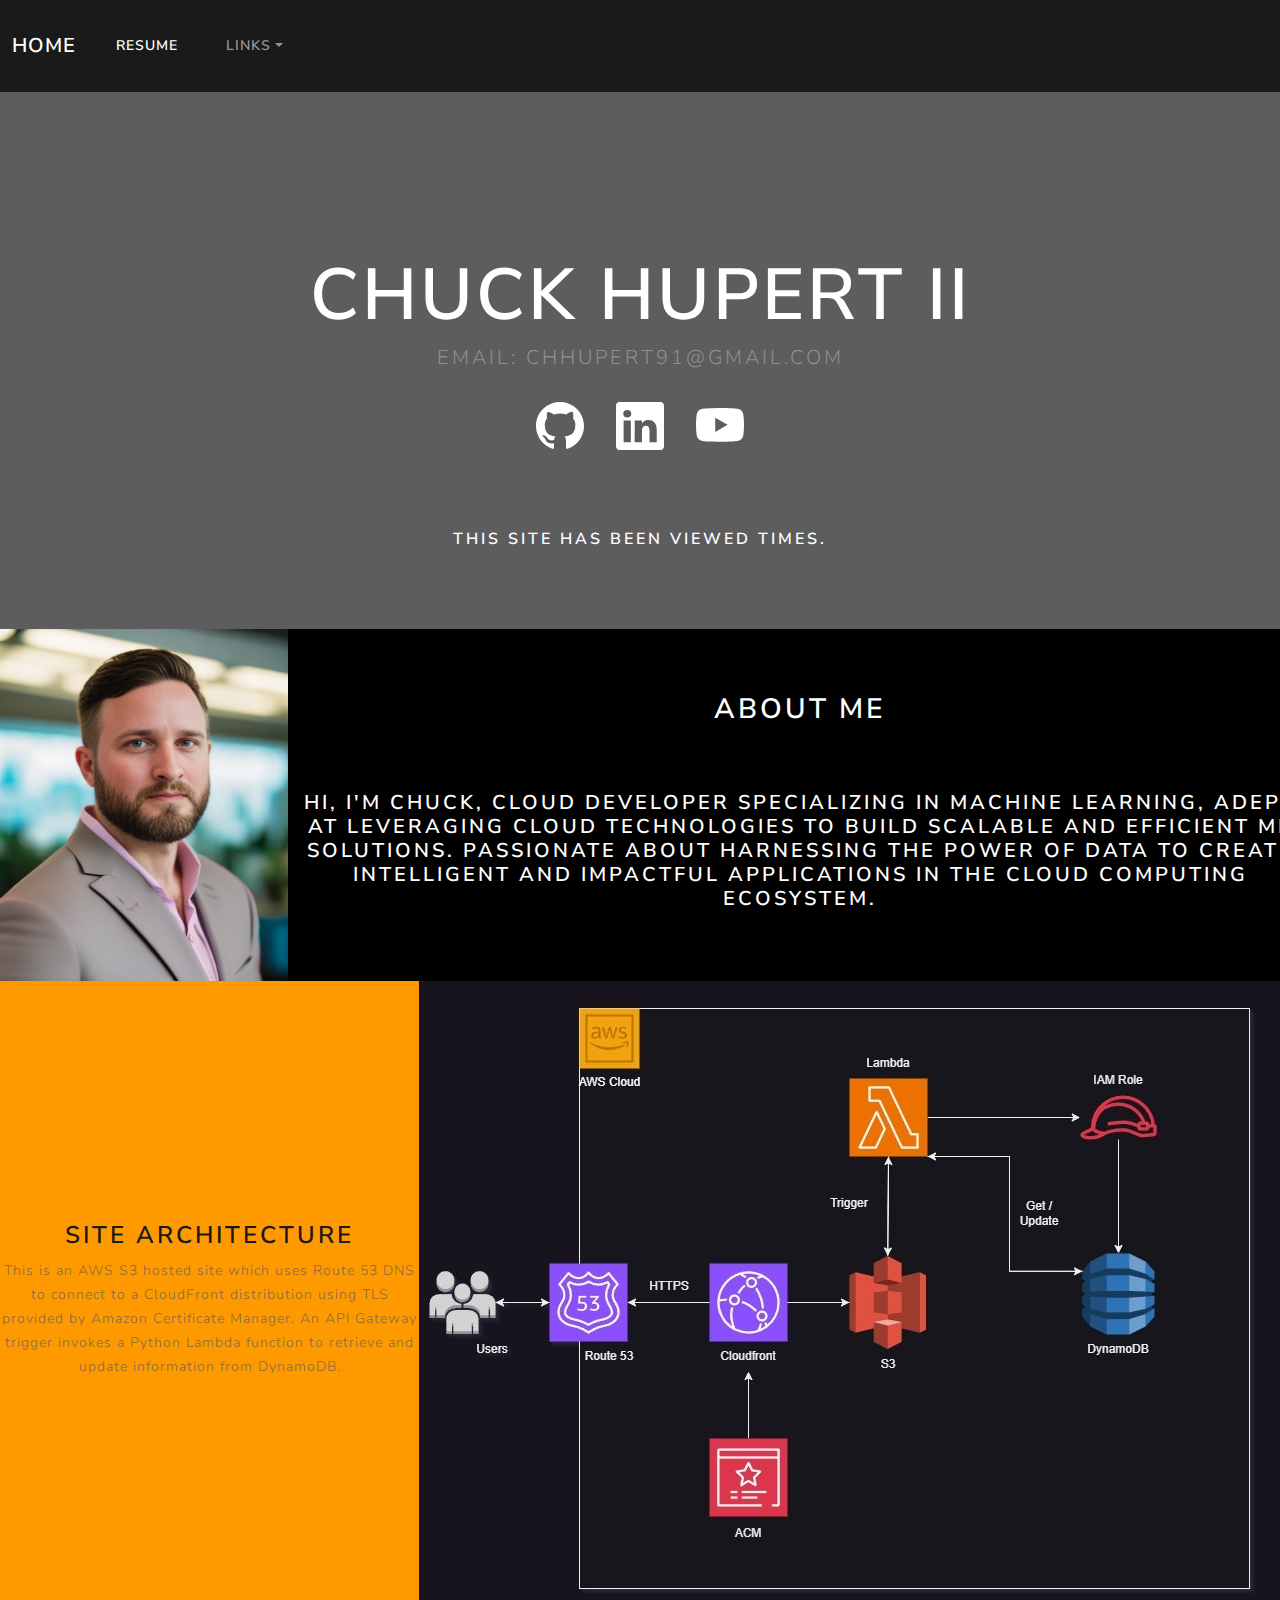
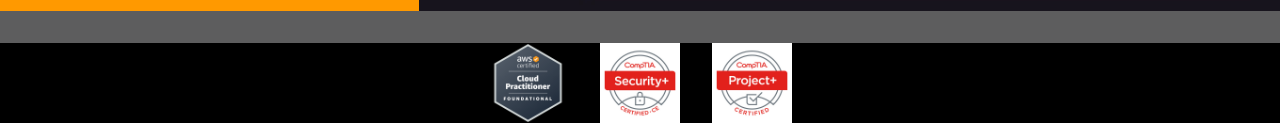
==== index.html @ 1b9974d5 "moved cert icons" ====
<!DOCTYPE html>
<html lang="en">
<head>
  <meta charset="UTF-8">
  <meta name="viewport" content="width=device-width, initial-scale=1.0">
  <link rel="stylesheet" href="style.css">
  <title>Home</title>

</head>
<body style="background-color:#5d5d5e;">

  <nav class="navbar navbar-expand-lg bg-primary" data-bs-theme="dark">
    <div class="container-fluid">
      <a class="navbar-brand">Home</a>
      <button class="navbar-toggler" type="button" data-bs-toggle="collapse" data-bs-target="#navbarColor01" aria-controls="navbarColor01" aria-expanded="false" aria-label="Toggle navigation">
        <span class="navbar-toggler-icon"></span>
      </button>
      <div class="collapse navbar-collapse" id="navbarColor01">
        <ul class="navbar-nav me-auto">
          <li class="nav-item">
            <a class="nav-link active" href="resume.html">Resume
              <span class="visually-hidden">(current)</span>
            </a>
          </li>
          <li class="nav-item dropdown">
            <a class="nav-link dropdown-toggle" data-bs-toggle="dropdown" role="button" aria-haspopup="true" aria-expanded="false">Links</a>
            <div class="dropdown-menu">
              <a class="dropdown-item" href="https://www.linkedin.com/in/chuckhupertii/">LinkedIn</a>
              <a class="dropdown-item" href="https://www.youtube.com/channel/UC_Lkq87SZ2rTUPP-RL7lTNA">YouTube</a>
              <a class="dropdown-item" href="https://github.com/chupert91">GitHub</a>
              <div class="dropdown-divider"></div>
              <a class="dropdown-item" href="https://www.outrunfootball.com">Outrun WebApp</a>
            </div>
          </li>
        </ul>
      </div>
    </div>
  </nav>

  <header class="home-header" style="text-align:center;">
    <h1 style="font-size:72px; color:#fff;">Chuck Hupert II</h1>
    <h3 class="lead" style="color:#908e91;">Email: chhupert91@gmail.com</h3>
  </header>

  <div class="basic-grid" style="display: flex; width: 100%; margin-top: 2rem;">
    <div style="display:inline; text-align:center; margin-left:auto; padding-right:1rem;">
      <a href="https://github.com/chupert91" target="_blank" >
        <svg xmlns="http://www.w3.org/2000/svg" width="3rem" height="3rem" fill="#fff" class="bi bi-github" viewBox="0 0 16 16">
          <path d="M8 0C3.58 0 0 3.58 0 8c0 3.54 2.29 6.53 5.47 7.59.4.07.55-.17.55-.38 0-.19-.01-.82-.01-1.49-2.01.37-2.53-.49-2.69-.94-.09-.23-.48-.94-.82-1.13-.28-.15-.68-.52-.01-.53.63-.01 1.08.58 1.23.82.72 1.21 1.87.87 2.33.66.07-.52.28-.87.51-1.07-1.78-.2-3.64-.89-3.64-3.95 0-.87.31-1.59.82-2.15-.08-.2-.36-1.02.08-2.12 0 0 .67-.21 2.2.82.64-.18 1.32-.27 2-.27.68 0 1.36.09 2 .27 1.53-1.04 2.2-.82 2.2-.82.44 1.1.16 1.92.08 2.12.51.56.82 1.27.82 2.15 0 3.07-1.87 3.75-3.65 3.95.29.25.54.73.54 1.48 0 1.07-.01 1.93-.01 2.2 0 .21.15.46.55.38A8.012 8.012 0 0 0 16 8c0-4.42-3.58-8-8-8"/>
        </svg>
      </a>
    </div>
    <div style="display:inline; text-align:center; padding-right:1rem; padding-left:1rem;">
      <a href="https://www.linkedin.com/in/chuckhupertii/" target="_blank" >
        <svg xmlns="http://www.w3.org/2000/svg" width="3rem" height="3rem" fill="#fff" class="bi bi-linkedin" viewBox="0 0 16 16">
          <path d="M0 1.146C0 .513.526 0 1.175 0h13.65C15.474 0 16 .513 16 1.146v13.708c0 .633-.526 1.146-1.175 1.146H1.175C.526 16 0 15.487 0 14.854V1.146zm4.943 12.248V6.169H2.542v7.225h2.401m-1.2-8.212c.837 0 1.358-.554 1.358-1.248-.015-.709-.52-1.248-1.342-1.248-.822 0-1.359.54-1.359 1.248 0 .694.521 1.248 1.327 1.248h.016zm4.908 8.212V9.359c0-.216.016-.432.08-.586.173-.431.568-.878 1.232-.878.869 0 1.216.662 1.216 1.634v3.865h2.401V9.25c0-2.22-1.184-3.252-2.764-3.252-1.274 0-1.845.7-2.165 1.193v.025h-.016a5.54 5.54 0 0 1 .016-.025V6.169h-2.4c.03.678 0 7.225 0 7.225h2.4"/>
        </svg>
      </a>
    </div>
    <div style="display:inline; padding-left:1rem; margin-right:auto;">
      <a href="https://www.youtube.com/@TechChatterwithChuck" target="_blank">
        <svg xmlns="http://www.w3.org/2000/svg" width="3rem" height="3rem" fill="#fff" class="bi bi-youtube" viewBox="0 0 16 16">
          <path d="M8.051 1.999h.089c.822.003 4.987.033 6.11.335a2.01 2.01 0 0 1 1.415 1.42c.101.38.172.883.22 1.402l.01.104.022.26.008.104c.065.914.073 1.77.074 1.957v.075c-.001.194-.01 1.108-.082 2.06l-.008.105-.009.104c-.05.572-.124 1.14-.235 1.558a2.007 2.007 0 0 1-1.415 1.42c-1.16.312-5.569.334-6.18.335h-.142c-.309 0-1.587-.006-2.927-.052l-.17-.006-.087-.004-.171-.007-.171-.007c-1.11-.049-2.167-.128-2.654-.26a2.007 2.007 0 0 1-1.415-1.419c-.111-.417-.185-.986-.235-1.558L.09 9.82l-.008-.104A31.4 31.4 0 0 1 0 7.68v-.123c.002-.215.01-.958.064-1.778l.007-.103.003-.052.008-.104.022-.26.01-.104c.048-.519.119-1.023.22-1.402a2.007 2.007 0 0 1 1.415-1.42c.487-.13 1.544-.21 2.654-.26l.17-.007.172-.006.086-.003.171-.007A99.788 99.788 0 0 1 7.858 2h.193zM6.4 5.209v4.818l4.157-2.408z"/>
        </svg>
      </a>
    </div>
  </div>


  <div class="counter" style="text-align:center;">
    <h5 style="color:#fff;">this site has been viewed <a id="counter"></a> times.</h5>
  </div>

  <section id="about" style="width:100%, padding-top:5rem;">
    <div class="about-container" style="background-color:#000;">
      <div class="profile-picture">
        <img src="images/greySuit.png" style="width:18rem; height:22rem;"/>
      </div>
      <div class="bio" style="text-align:center;">
        <h2 class="about-header" style="color:#fff;">About Me</h2>
        <h4 style="color:#fff; margin-top:4rem;">Hi, I'm Chuck, cloud developer specializing in machine learning, adept at leveraging cloud technologies to build
          scalable and efficient ML solutions. Passionate about harnessing the power of data to create intelligent and
          impactful applications in the cloud computing ecosystem.</h4>
      </div>
    </div>
  </section>

  <section id="diagram" style="display:flex;">
    <div class="diagram-container" style="background-color:#FF9900;">
      <div class="architecture" style="text-align:center; background-color:#FF9900;">
        <h3 class="arc-heading">site Architecture</h3>
        <small class="text-body-secondary">This is an AWS S3 hosted site which uses Route 53 DNS to connect to a CloudFront distribution using TLS provided by Amazon Certificate Manager. 
          An API Gateway trigger invokes a Python Lambda function to retrieve and update information from DynamoDB.
        </small>
      </div>
      <div class="diagram" style="text-align:center; background-color: #000;">
        <img src="images/Diagram.jpg">
      </div>
    </div>
  </section>

  <div class="basic-grid" style="display: flex; width: 100%; margin-top: 2rem; background-color:#000">
    <div style="display:inline; text-align:center; margin-left:auto; padding-right:1rem;">
      <img class="cert-logo" src="images/cloudpractitioner.png">
    </div>
    <div style="display:inline; text-align:center; padding-right:1rem; padding-left:1rem;">
      <img class="cert-logo" src="images/securityPlus.png">
    </div>
    <div style="display:inline; padding-left:1rem; margin-right:auto;">
      <img class="cert-logo" src="images/projectPlus.png">
    </div>
  </div>

  <script src="script.js"></script>
  <script src="https://cdn.jsdelivr.net/npm/@popperjs/core@2.9.2/dist/umd/popper.min.js"></script>
  <script src="https://cdn.jsdelivr.net/npm/bootstrap@5.0.1/dist/js/bootstrap.min.js" integrity="sha384-Atwg2Pkwv9vp0ygtn1JAojH0nYbwNJLPhwyoVbhoPwBhjQPR5VtM2+xf0Uwh9KtT" crossorigin="anonymous"></script>
</body>
</html>
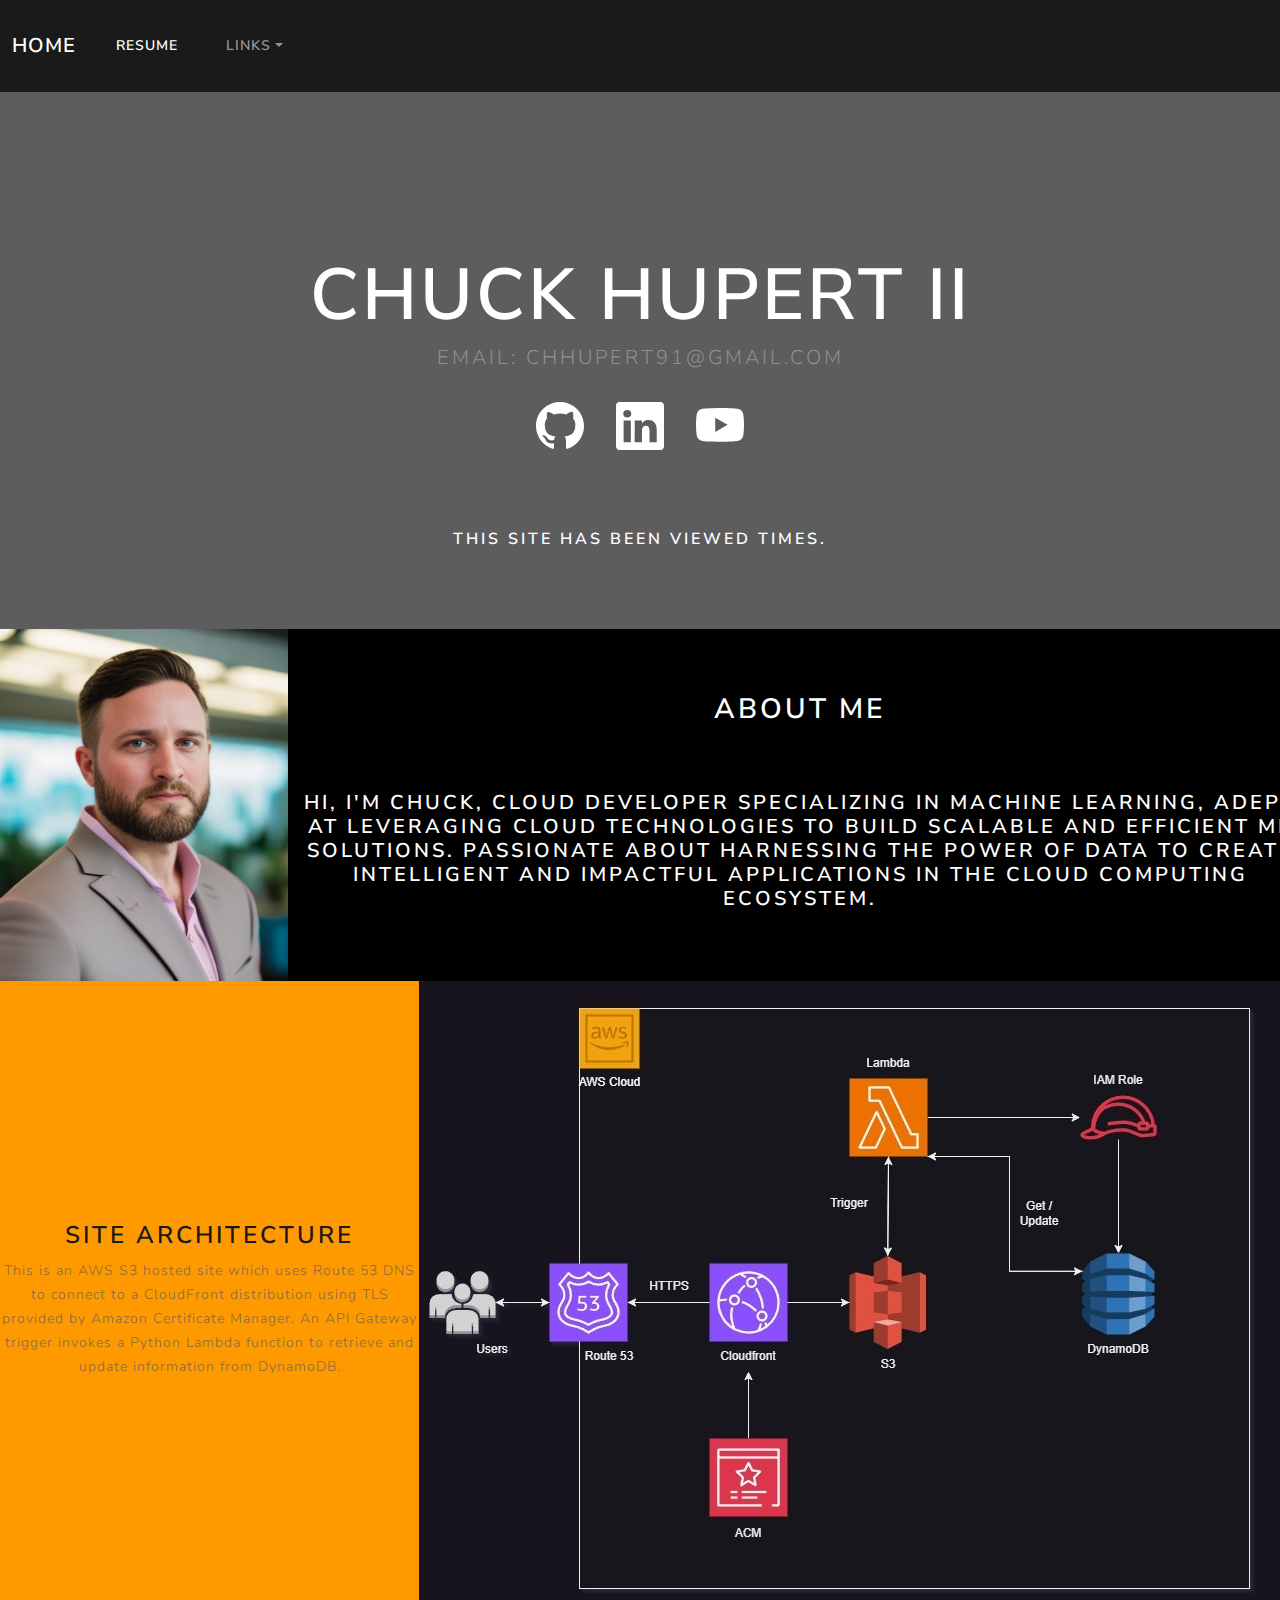
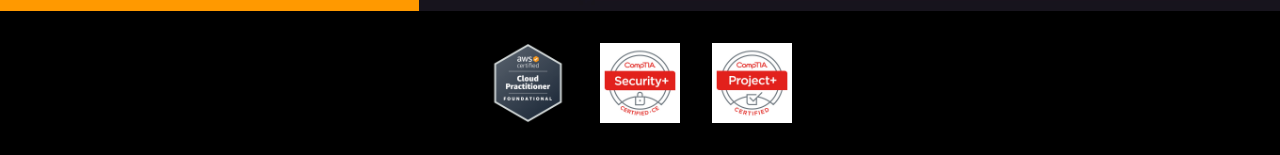
==== commit 54169e20: "final icon update" ====
--- a/index.html
+++ b/index.html
@@ -99,15 +99,15 @@
     </div>
   </section>
 
-  <div class="basic-grid" style="display: flex; width: 100%; margin-top: 2rem; background-color:#000">
-    <div style="display:inline; text-align:center; margin-left:auto; padding-right:1rem;">
-      <img class="cert-logo" src="images/cloudpractitioner.png">
+  <div class="basic-grid" style="display: flex; width: 100%; background-color:#000">
+    <div style="display:inline; text-align:center; margin-left:auto; padding-right:1rem; padding-top:2rem; padding-bottom:2rem;">
+      <img src="images/cloudpractitioner.png" style="width:5rem;">
     </div>
-    <div style="display:inline; text-align:center; padding-right:1rem; padding-left:1rem;">
-      <img class="cert-logo" src="images/securityPlus.png">
+    <div style="display:inline; text-align:center; padding-right:1rem; padding-left:1rem; padding-top:2rem; padding-bottom:2rem;">
+      <img src="images/securityPlus.png" style="width:5rem;">
     </div>
-    <div style="display:inline; padding-left:1rem; margin-right:auto;">
-      <img class="cert-logo" src="images/projectPlus.png">
+    <div style="display:inline; padding-left:1rem; margin-right:auto; padding-top:2rem; padding-bottom:2rem;">
+      <img src="images/projectPlus.png" style="width:5rem;">
     </div>
   </div>
 
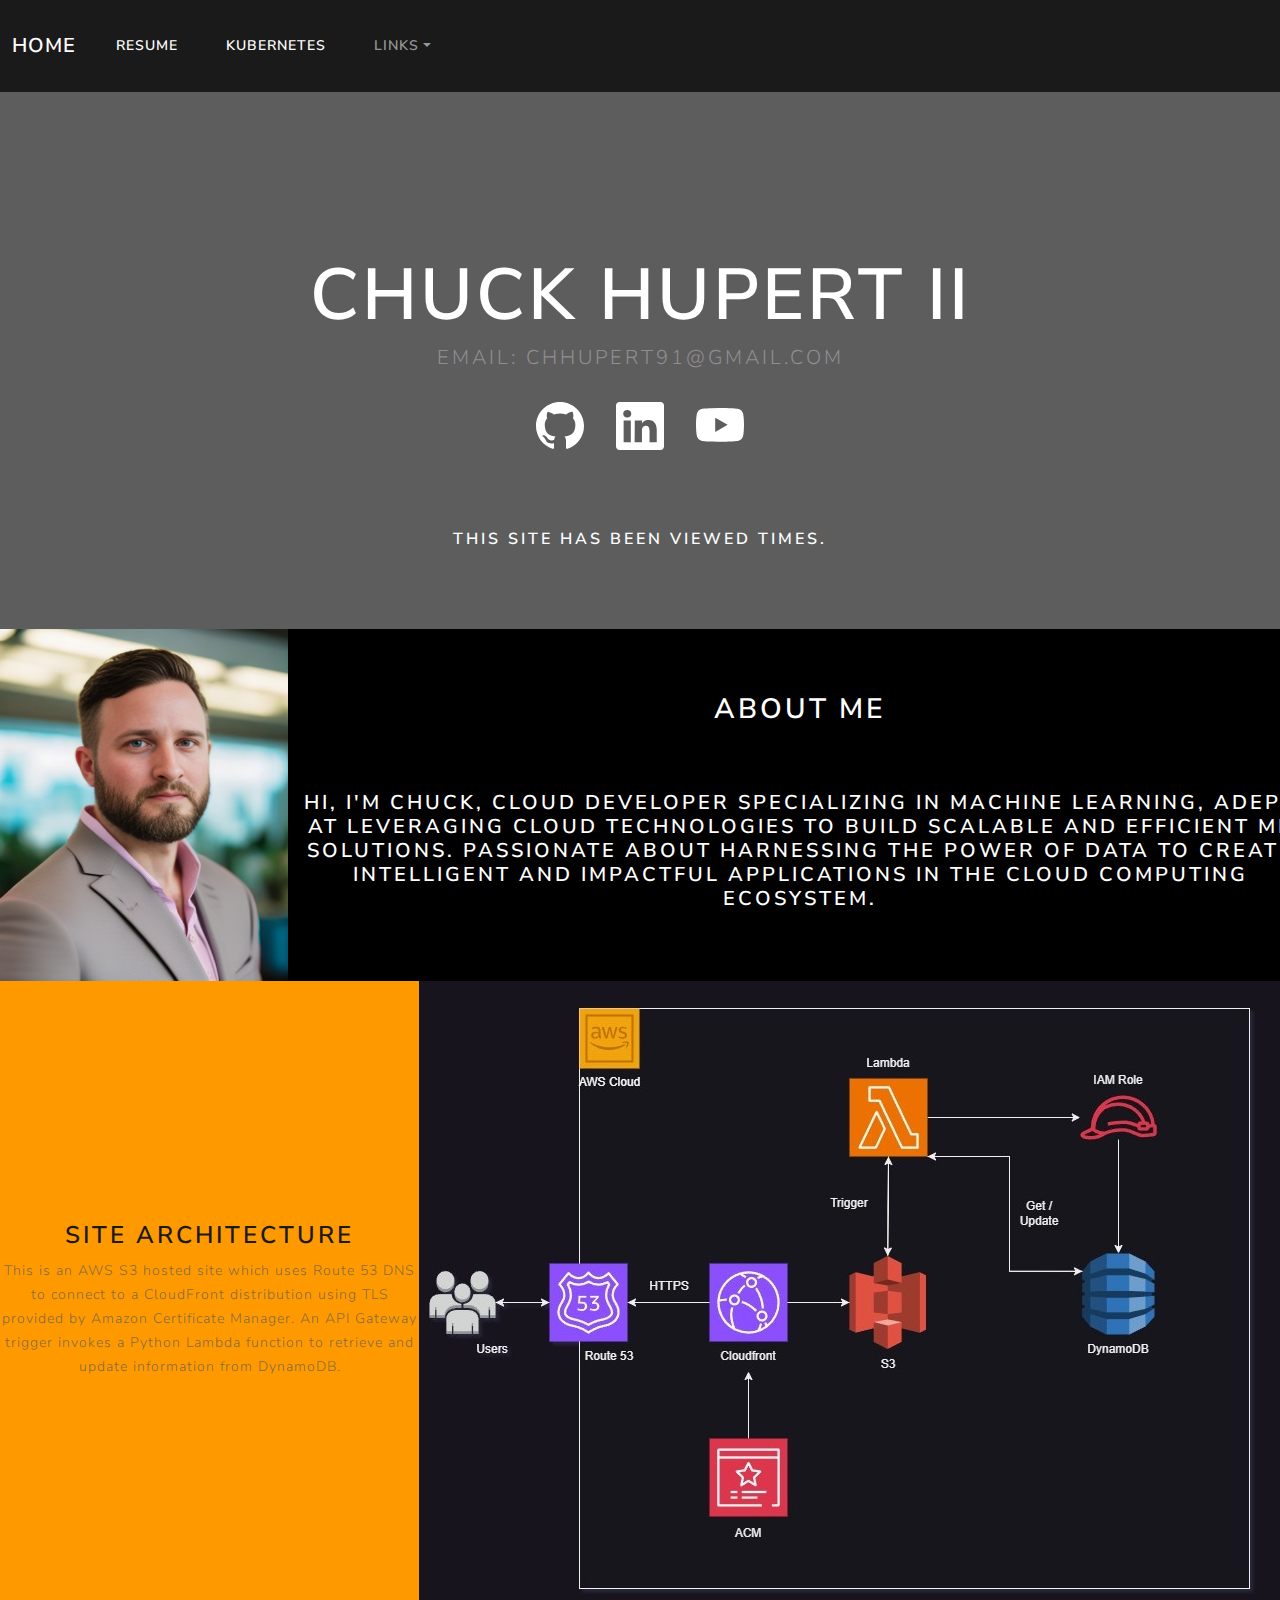
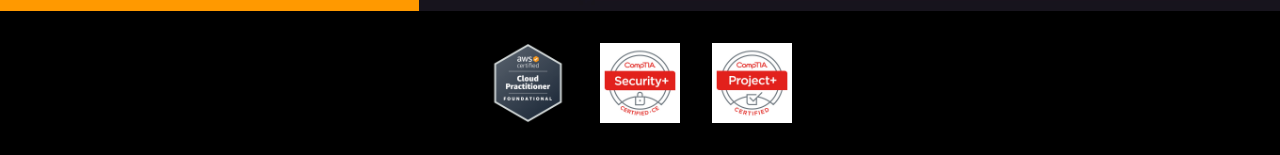
==== commit 389966e5: "added K8s tutorial" ====
--- a/index.html
+++ b/index.html
@@ -22,6 +22,11 @@
               <span class="visually-hidden">(current)</span>
             </a>
           </li>
+          <li class="nav-item">
+            <a class="nav-link active" href="Kubernetes-Challenge.html">Kubernetes
+              <span class="visually-hidden">(current)</span>
+            </a>
+          </li>
           <li class="nav-item dropdown">
             <a class="nav-link dropdown-toggle" data-bs-toggle="dropdown" role="button" aria-haspopup="true" aria-expanded="false">Links</a>
             <div class="dropdown-menu">
@@ -29,7 +34,9 @@
               <a class="dropdown-item" href="https://www.youtube.com/channel/UC_Lkq87SZ2rTUPP-RL7lTNA">YouTube</a>
               <a class="dropdown-item" href="https://github.com/chupert91">GitHub</a>
               <div class="dropdown-divider"></div>
-              <a class="dropdown-item" href="https://www.outrunfootball.com">Outrun WebApp</a>
+              <p><small class="text-body-secondary">Temporary Links</small></p>
+              <a class="dropdown-item" href="#">Outrun WebApp</a>
+              <a class="dropdown-item" href="http://ec2-18-215-233-116.compute-1.amazonaws.com:30007">Netflix</a>
             </div>
           </li>
         </ul>
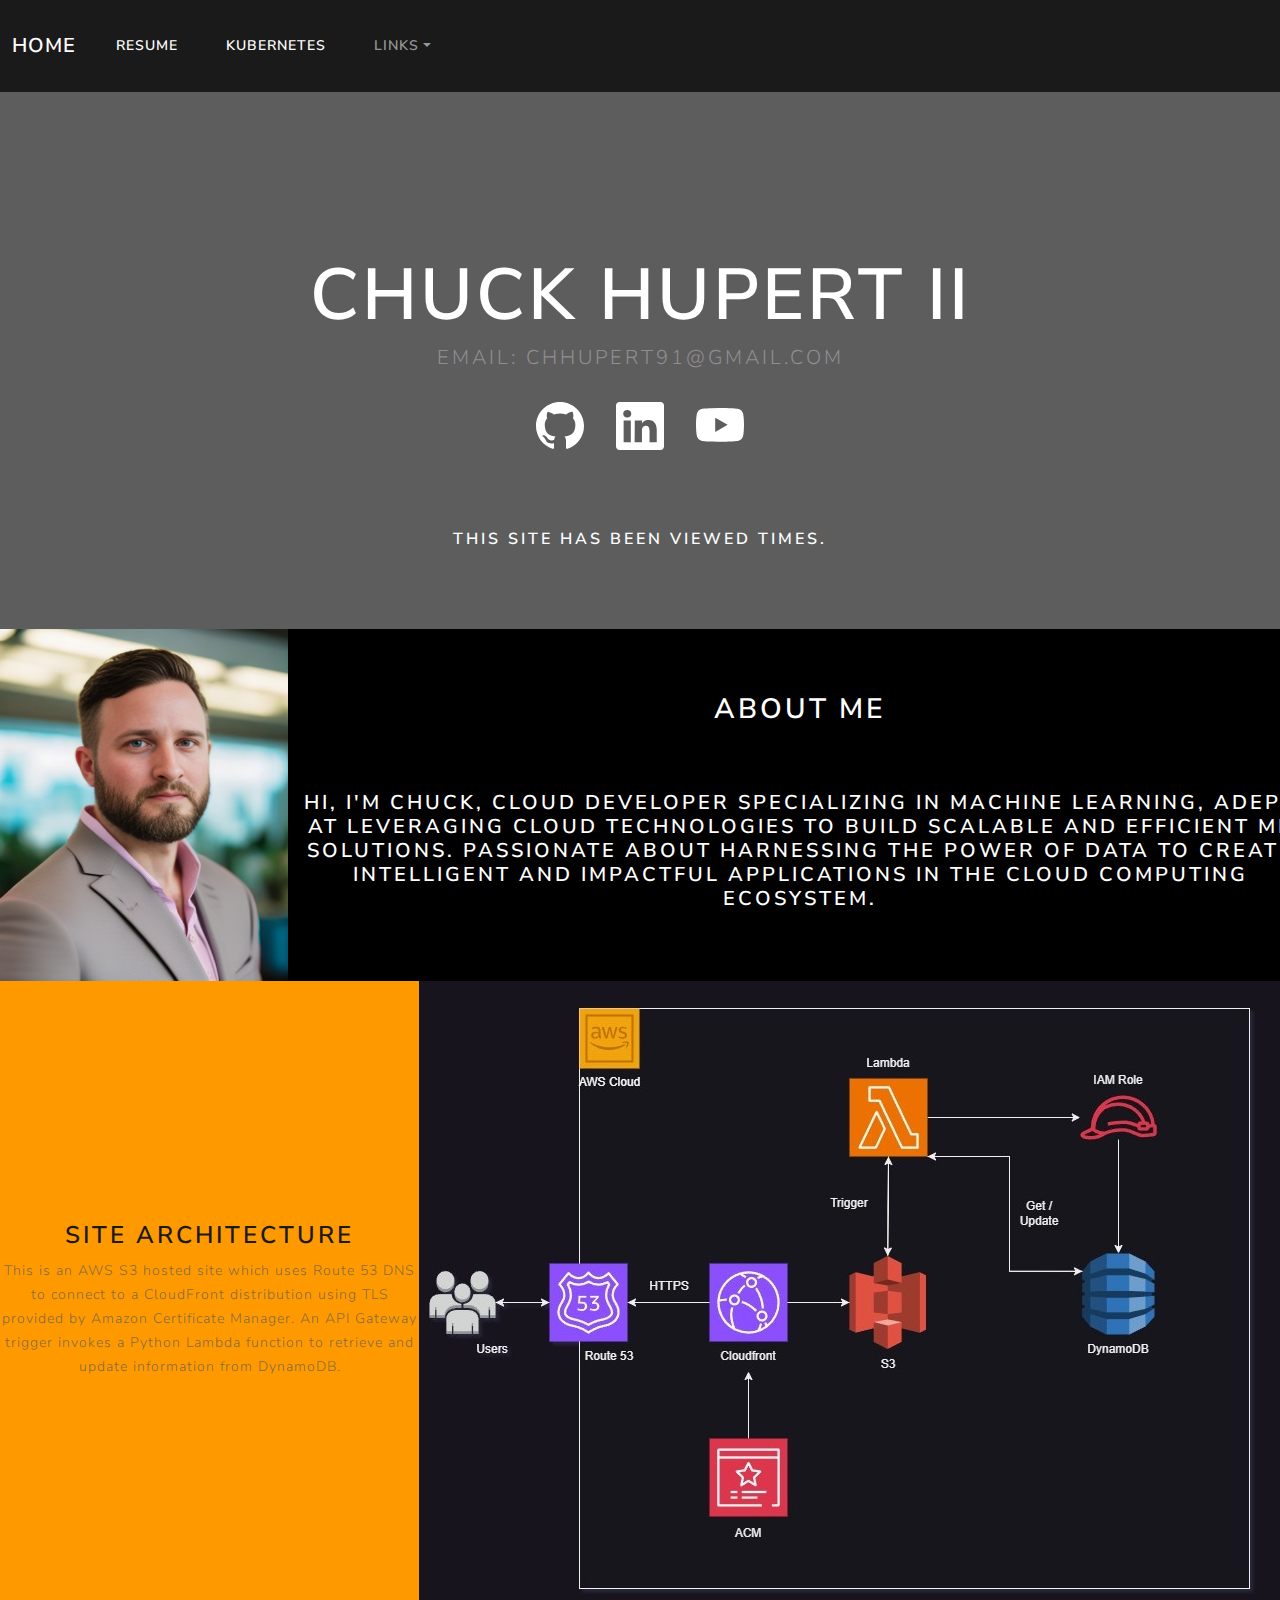
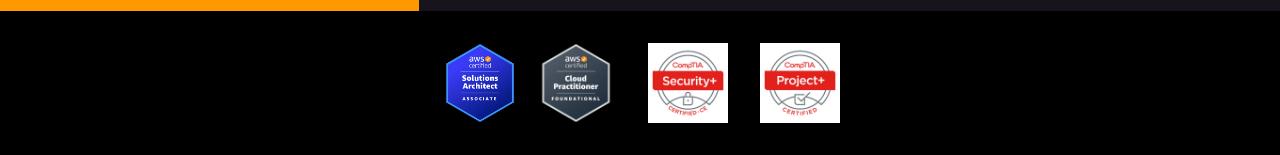
==== commit e7b088be: "Added SAA" ====
--- a/index.html
+++ b/index.html
@@ -108,6 +108,9 @@
 
   <div class="basic-grid" style="display: flex; width: 100%; background-color:#000">
     <div style="display:inline; text-align:center; margin-left:auto; padding-right:1rem; padding-top:2rem; padding-bottom:2rem;">
+      <img src="images/aws-sa.png" style="width:5rem;">
+    </div>
+    <div style="display:inline; text-align:center; padding-right:1rem; padding-top:2rem; padding-bottom:2rem;">
       <img src="images/cloudpractitioner.png" style="width:5rem;">
     </div>
     <div style="display:inline; text-align:center; padding-right:1rem; padding-left:1rem; padding-top:2rem; padding-bottom:2rem;">
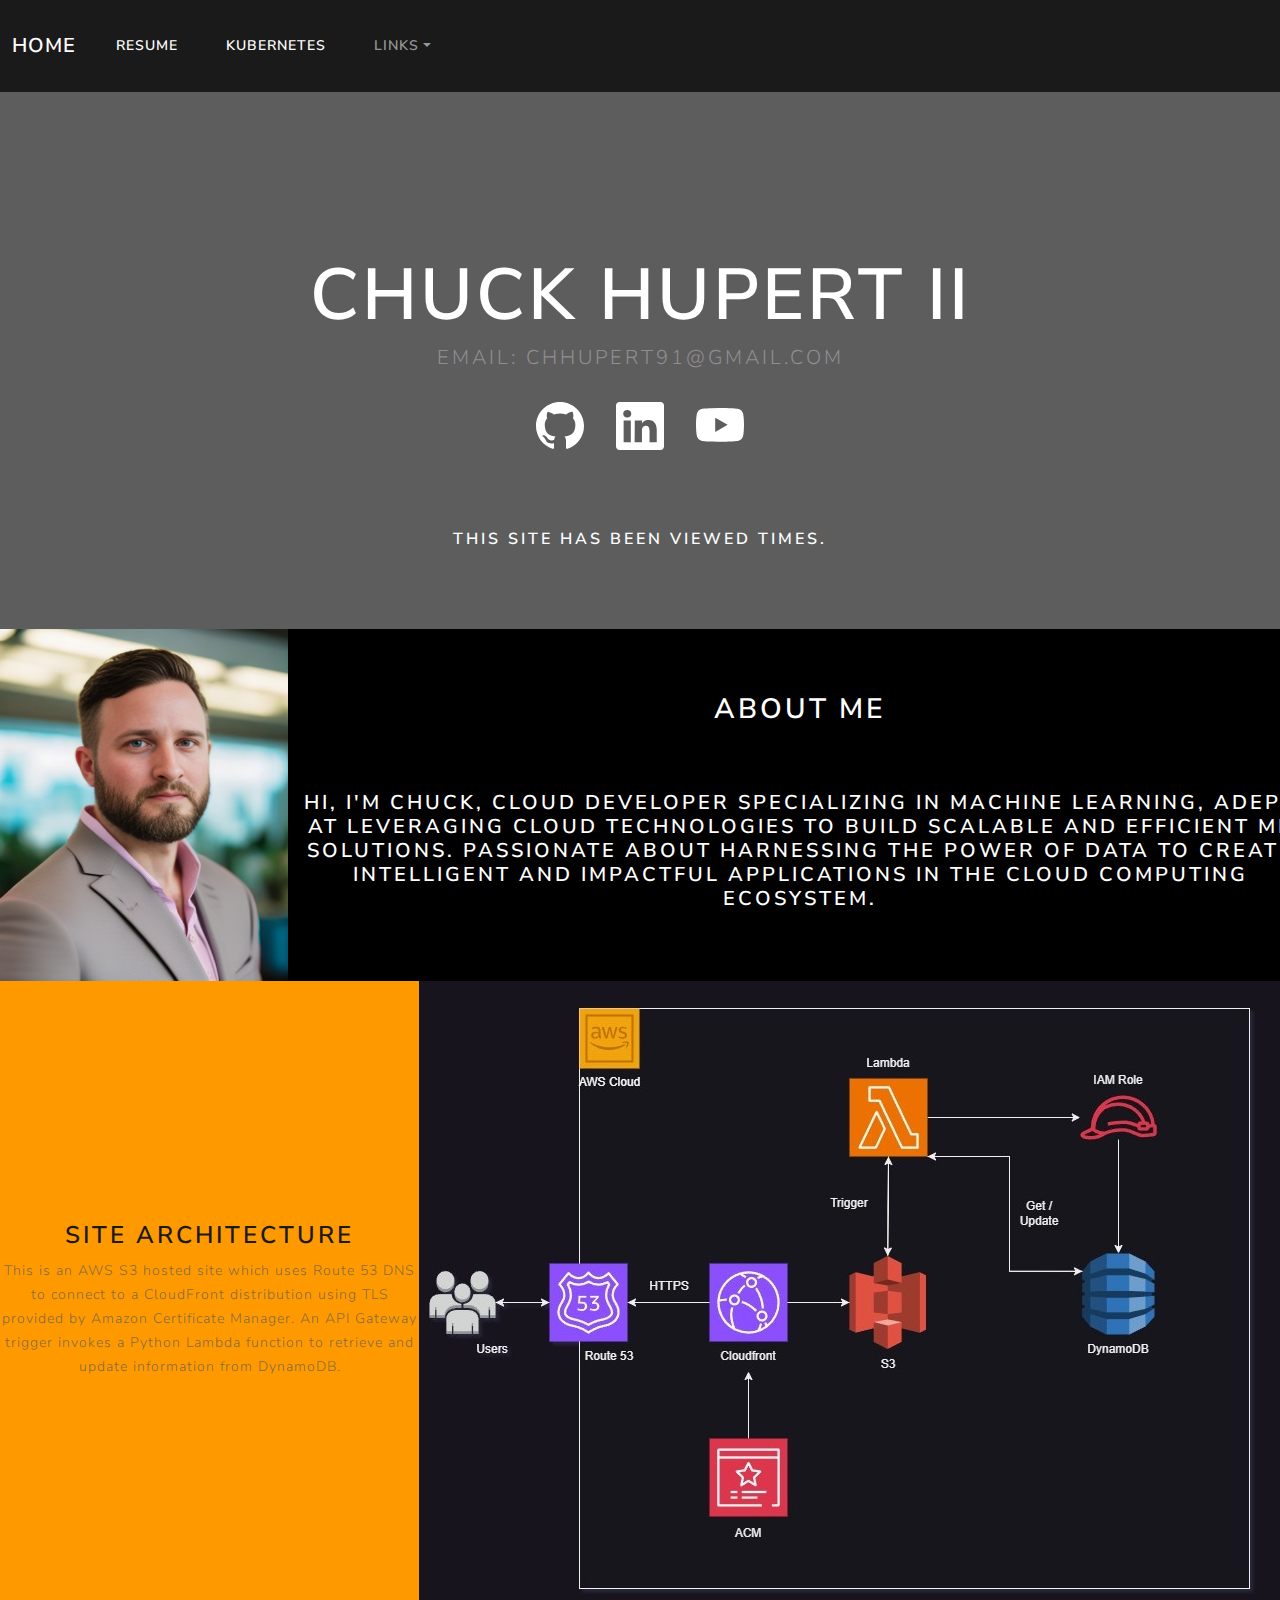
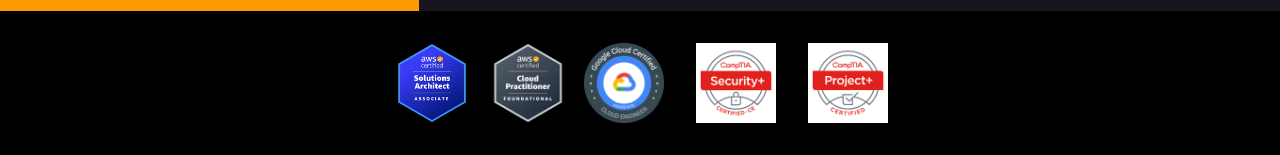
==== commit 95d64b99: "added gcp badge" ====
--- a/index.html
+++ b/index.html
@@ -113,6 +113,9 @@
     <div style="display:inline; text-align:center; padding-right:1rem; padding-top:2rem; padding-bottom:2rem;">
       <img src="images/cloudpractitioner.png" style="width:5rem;">
     </div>
+    <div style="display:inline; text-align:center; padding-right:1rem; padding-top:2rem; padding-bottom:2rem;">
+      <img src="images/gcp_ace.png" style="width:5rem;">
+    </div>
     <div style="display:inline; text-align:center; padding-right:1rem; padding-left:1rem; padding-top:2rem; padding-bottom:2rem;">
       <img src="images/securityPlus.png" style="width:5rem;">
     </div>
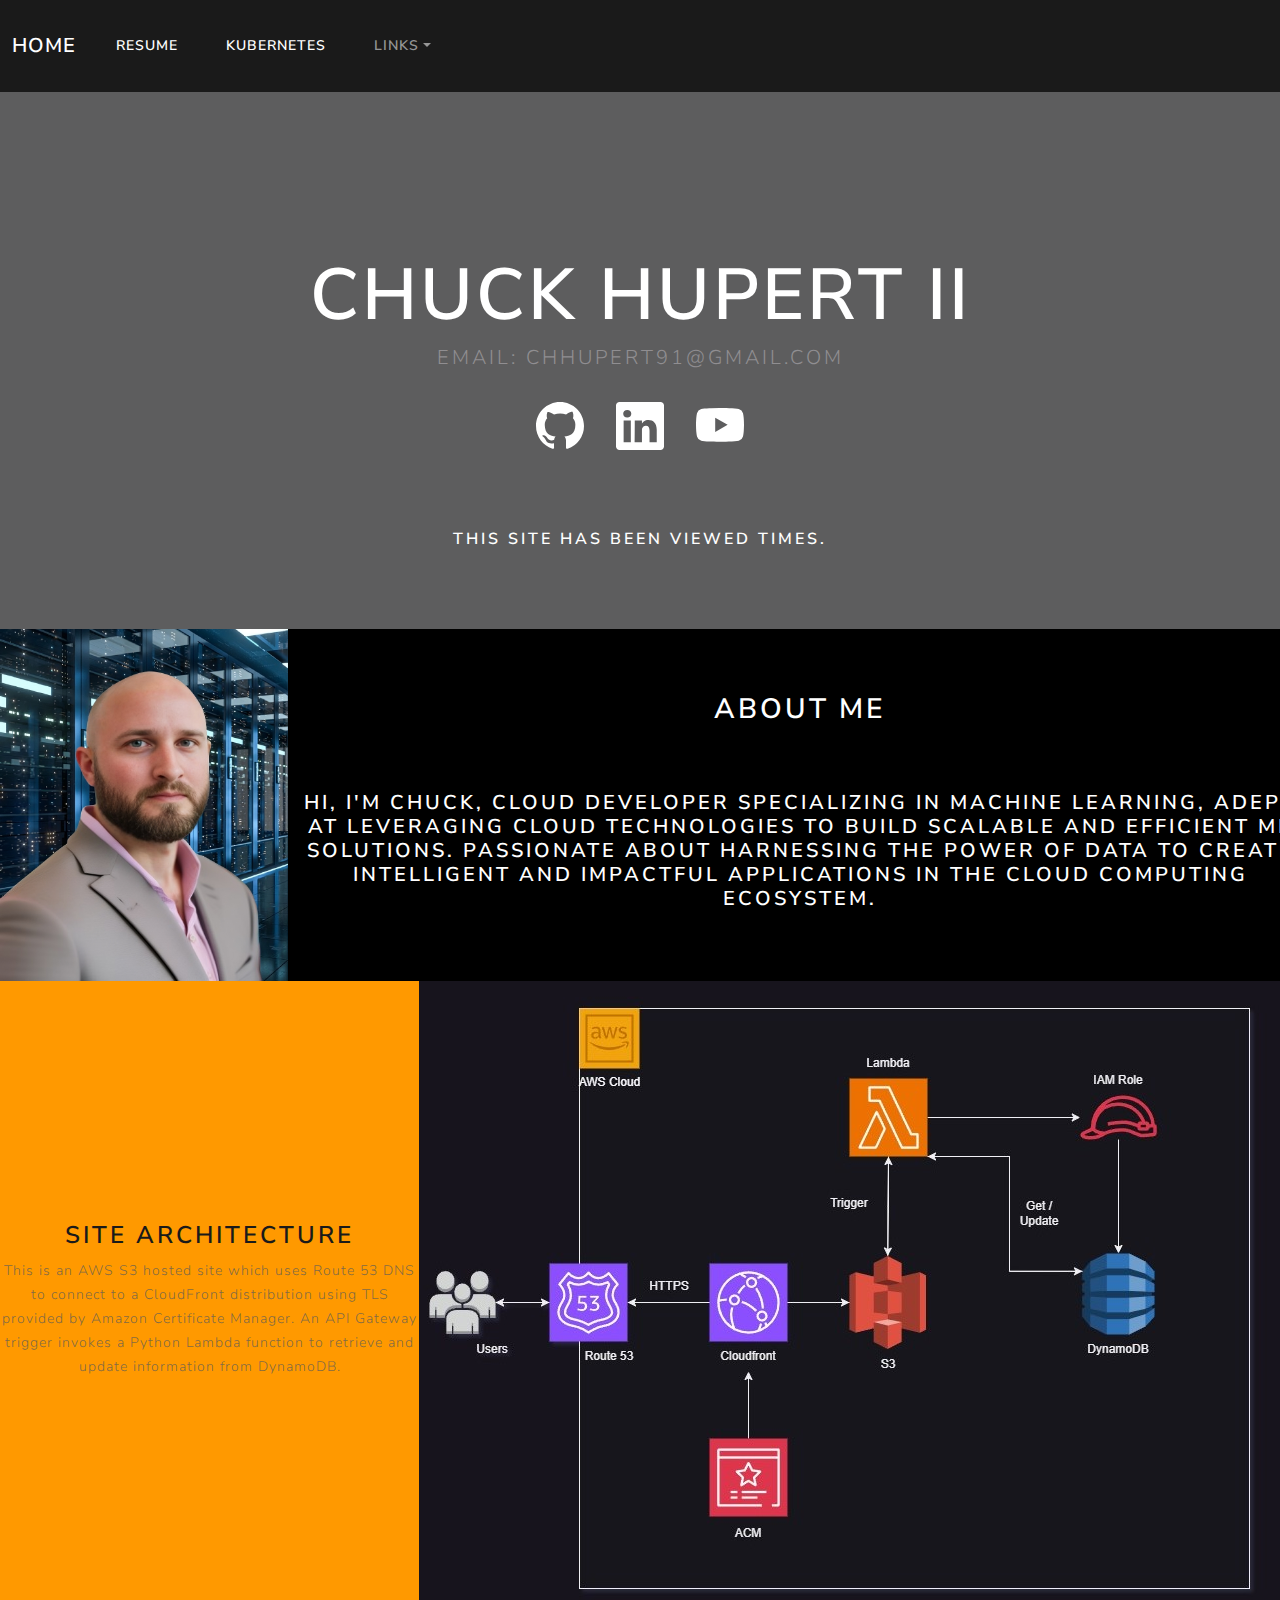
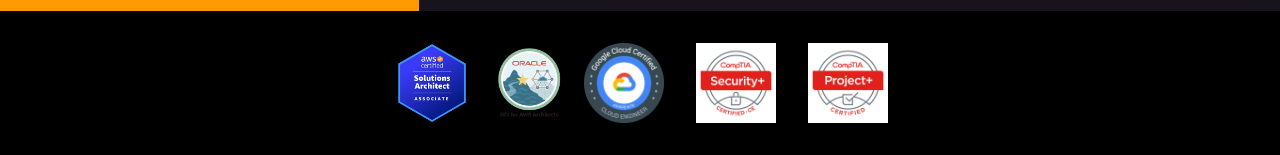
==== commit a35a75f1: "resume update Q1 2025" ====
--- a/index.html
+++ b/index.html
@@ -111,7 +111,7 @@
       <img src="images/aws-sa.png" style="width:5rem;">
     </div>
     <div style="display:inline; text-align:center; padding-right:1rem; padding-top:2rem; padding-bottom:2rem;">
-      <img src="images/cloudpractitioner.png" style="width:5rem;">
+      <img src="images/oci_for_aws_sa_badge.png" style="width:5rem;">
     </div>
     <div style="display:inline; text-align:center; padding-right:1rem; padding-top:2rem; padding-bottom:2rem;">
       <img src="images/gcp_ace.png" style="width:5rem;">
